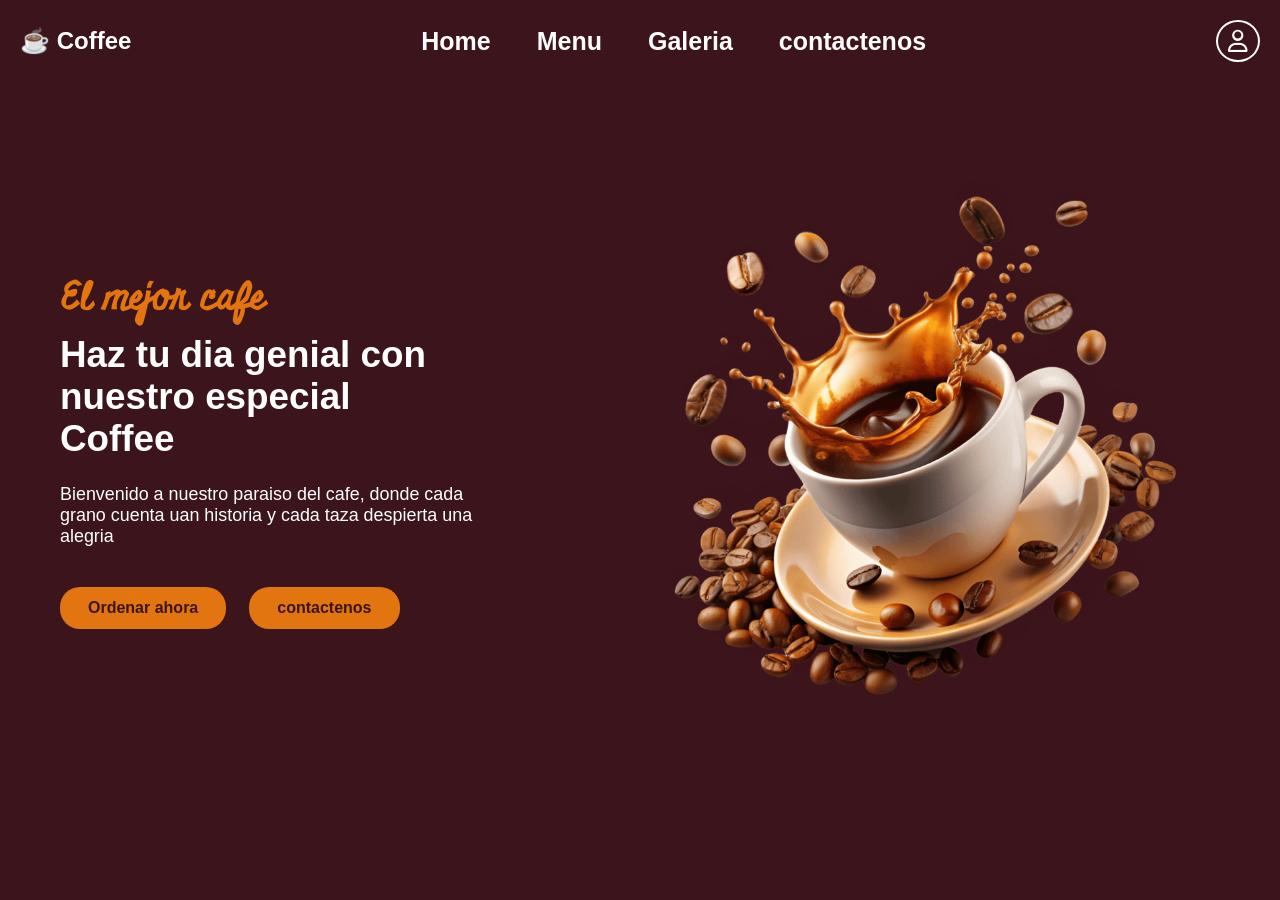
==== index.html @ 067e4aee "repositoriocafe" ====
<!DOCTYPE html>
<html lang="en">
<head>
    <meta charset="UTF-8">
    <meta name="viewport" content="width=device-width, initial-scale=1.0">
    <link rel="stylesheet" href="/css/index.css">
    <link rel="stylesheet" href="https://cdnjs.cloudflare.com/ajax/libs/font-awesome/6.5.0/css/all.min.css">
    <title>Coffee shop</title>
</head>
<body>
    <!-- aqui va el header -->
     <header>
        <nav class="navbar">
            <a href="#" class="nav-logo">
                <h2 class="nav text"> ☕ Coffee</h2>

            </a>
           
            <!-- check box invisible: controla el menu movil -->

            <input type="checkbox" id="menu-toggle" class="menu-toggle">

            <!-- menu de navegacion -->
            <ul class="nav-menu">
                <li class="nav-item">
                    <a href="./index.html" class="nav-link">Home</a>
                </li>
                <li class="nav-item">
                    <a href="./menu.html" class="nav-link">Menu</a>
                </li>
                <li class="nav-item">
                    <a href="./galeria.html" class="nav-link">Galeria</a>
                </li>
                <li class="nav-item">
                    <a href="./contactenos.html" class="nav-link">contactenos</a>
                </li>
            </ul>
            <!-- Acciones: icono usuario + boton hamburguesa -->
            <div class="nav-actions">
                <a href="./login.html" class="nav-login" title="Iniciar sesion">
                    <i class="fa-regular fa-user"></i>
                </a>
                <!-- label vinculado al checkbox: actua como boton hamburguesa -->
                 <label for="menu-toggle" class="hamburguer">
                    <span></span>
                    <span></span>
                    <span></span>

                 </label>
            </div>

        </nav>
     </header>

     <main>
        <section class="hero-section">
            <div class="section-content">

                <!-- columna izquierda: texto -->
                <div class="hero-details">
                    <h2 class="title">El mejor cafe</h2>
                    <h3 class="subtitle">
                        Haz tu dia genial con nuestro especial Coffee
                    </h3>
                    <p class="description">
                        Bienvenido a nuestro paraiso del cafe, donde cada grano cuenta uan historia y cada taza despierta una alegria
                    </p>
                    <div class="buttons">
                        <a href="#" class="button order-now">Ordenar ahora</a>
                        <a href="#" class="button contact-us">contactenos</a>
                    </div>
                </div>

                <!-- columna derecha: imagen -->
                <div class="hero-image-wrapper">
                    <img src="../img/coffee-hero-section.png" alt="hero" class="hero-image"> 

                </div>

            </div>

        </section>
     </main>
    
</body>
</html>
---- css/index.css ----
@import url('https://fonts.googleapis.com/css2?family=Miniver&family=Ribeye&family=Righteous&display=swap');

*{
    margin: 0;
    padding: 0;
    box-sizing: border-box;
    font-family: "Poppins", sans-serif;
}

button{ cursor: pointer; border: none; background: none; }
img   { width: 100%; }
ul    { list-style: none; }
a     { text-decoration: none;}

header{
    position: fixed;
    width: 100%;
    z-index: 5;
    background-color: #3b141c;
}
header .navbar{
    display: flex;
    padding: 20px;
    align-items: center;
    justify-content: space-between;
}

.navbar .nav-logo .nav-text{
    color: white;
}
.nav-logo{
    color: white;
}
.navbar .nav-menu{
    display: flex;
    gap: 10px;
    font-weight: bold;
    font-size: 25px;
}

.nav-text {
    font-family: "ribeye", cursive;
    padding-left: 50px;
    font-size: 35px;
}

.navbar  .nav-menu .nav-links{
    padding: 10px 18px;
    color: white;
    font-size: large;
    border-radius: 20px;
    transition: 0.3s ease;
}
.navbar .nav-menu .nav-links:hover{
    color: #3b141c;
    background-color: #e2750f;
}

.nav-action{
    display: flex;
    align-items: center;
    gap: 16px;
}

.nav-login{
    color: white;
    font-size: 1.4rem;
    padding: 8px 10px;
    border-radius: 50%;
    border: 2px solid white;
    display: flex;
    align-items: center;
    justify-content: center;
    transition: 0.3s ease;
}

.nav-login:hover{
    color: #3b141c;
    background-color: #e2750f;
    border-color: #e2750f;
}

.menu-toggle {
    display: none;
}

/* 2. Ocultar el label hamburguesa en desktop */
.hamburger {
    display: none;
    flex-direction: column;
    gap: 5px;
    cursor: pointer;
    padding: 5px;
}

.hamburger span {
    display: block;
    width: 25px;
    height: 3px;
    background-color: white;
    border-radius: 3px;
    transition: transform 0.3s ease, opacity 0.3s ease;
}

/* 3. Animacion X cuando el checkbox esta marcado */
.menu-toggle:checked ~ .nav-menu + .nav-actions .hamburger span:nth-child(1),
.menu-toggle:checked + .nav-menu + .nav-actions .hamburger span:nth-child(1) {
    transform: translateY(8px) rotate(45deg);
}

.menu-toggle:checked ~ .nav-menu + .nav-actions .hamburger span:nth-child(2),
.menu-toggle:checked + .nav-menu + .nav-actions .hamburger span:nth-child(2) {
    opacity: 0;
}

.menu-toggle:checked ~ .nav-menu + .nav-actions .hamburger span:nth-child(3),
.menu-toggle:checked + .nav-menu + .nav-actions .hamburger span:nth-child(3) {
    transform: translateY(-8px) rotate(-45deg);
}

.hero-section {
    background-color: #3b141c;
    min-height: 100vh;
}

.hero-section .section-content {
    display: flex;
    align-items: center;
    min-height: 100vh;
    color: white;
    justify-content: space-between;
    padding: 0 60px;
}

.hero-section .hero-details .title {
    color: #e2750f;
    font-size: 2.3rem;
    font-family: "Miniver", sans-serif;
}

.hero-section .hero-details .subtitle {
    margin-top: 8px;
    font-size: 2.3rem;
    max-width: 70%;
}

.hero-section .hero-details .description {
    font-size: 1.12rem;
    max-width: 70%;
    margin: 24px 0 40px;
}

.hero-section .hero-details .button {
    padding: 10px 26px;
    background-color: #e2750f;
    color: #3b141c;
    border-radius: 20px;
    border: 2px solid transparent;
    transition: 0.3s ease;
    font-weight: 600;
}

.hero-section .hero-details .buttons {
    display: flex;
    gap: 23px;
}

.hero-section .hero-details .button:hover {
    color: white;
}

.hero-section .hero-image-wrapper {
    max-width: 800px;
    margin-right: 30px;
}




.nav-link{
    padding: 10px 18px;
    color: #fffdfd;
    border-radius: 20px;
    transition: 0.3s ease;   /*anima todos los cambios*/
}
.nav-link:hover{
    color: #3b141c;
    background-color: #e2750f;

}

.hamburger{
    display: none;   /*oculto en desktop*/
}

@media (max-width: 768px) {

    .hamburger{
        display: flex; /*visible solo en mobile*/

    }
    .navbar .nav-menu{
        display: none;             /*menu horrizontal oculto*/
        flex-direction: column;
        width: 100%;
    }

    /*cuando el checkbox esta esta marcado, mostrar el menu*/
    #menu-toggle:checked + .nav-menu{
        display: flex;
    }

    .hero-section .section-content{
        flex-direction: column-reverse;
        text-align: center;
        padding: 100px 24px 60px; 
    
    }


}
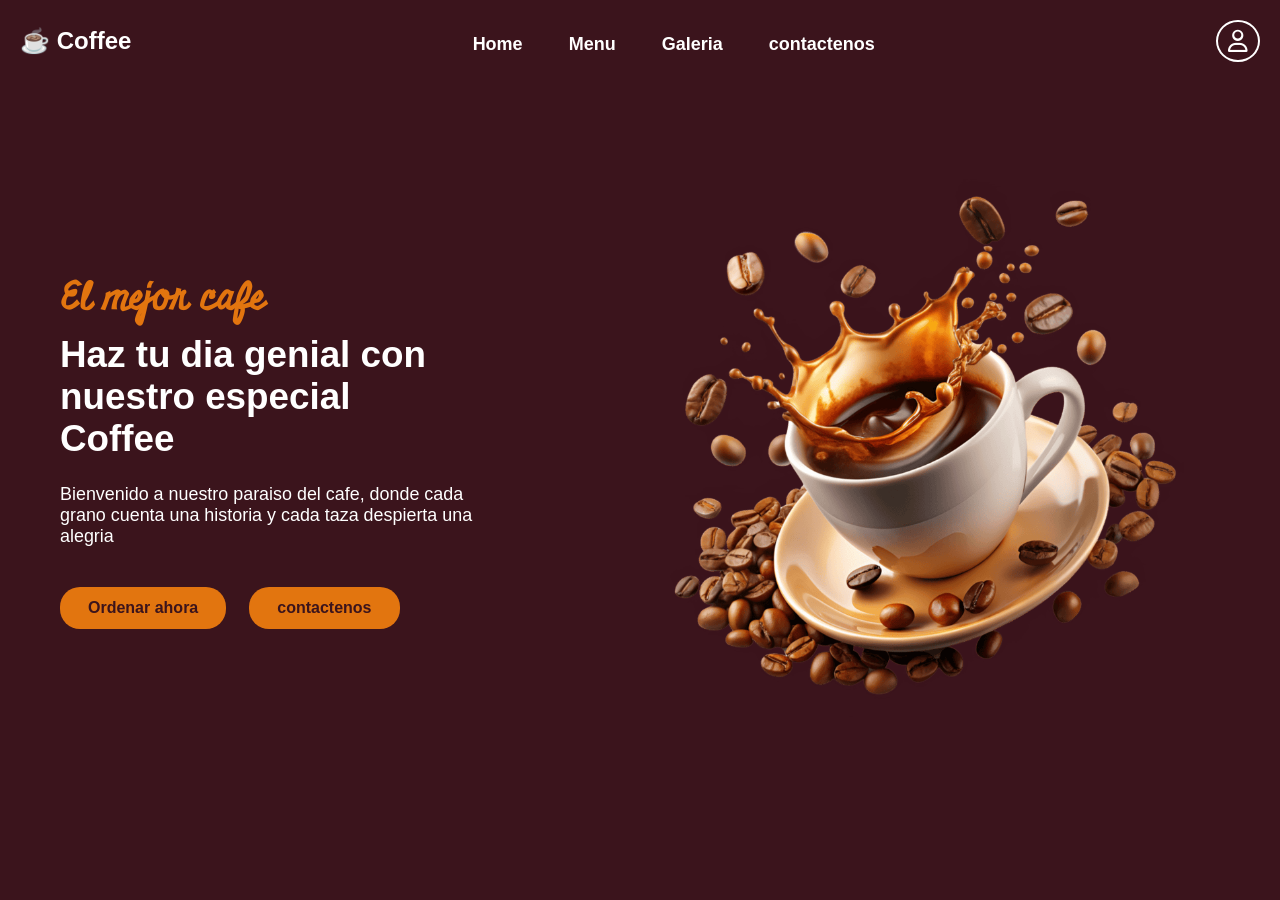
==== commit 86c6004c: "actualizacion code" ====
--- a/index.html
+++ b/index.html
@@ -3,7 +3,7 @@
 <head>
     <meta charset="UTF-8">
     <meta name="viewport" content="width=device-width, initial-scale=1.0">
-    <link rel="stylesheet" href="/css/index.css">
+    <link rel="stylesheet" href="css/index.css">
     <link rel="stylesheet" href="https://cdnjs.cloudflare.com/ajax/libs/font-awesome/6.5.0/css/all.min.css">
     <title>Coffee shop</title>
 </head>
@@ -63,7 +63,7 @@
                         Haz tu dia genial con nuestro especial Coffee
                     </h3>
                     <p class="description">
-                        Bienvenido a nuestro paraiso del cafe, donde cada grano cuenta uan historia y cada taza despierta una alegria
+                        Bienvenido a nuestro paraiso del cafe, donde cada grano cuenta una historia y cada taza despierta una alegria
                     </p>
                     <div class="buttons">
                         <a href="#" class="button order-now">Ordenar ahora</a>
@@ -73,7 +73,7 @@
 
                 <!-- columna derecha: imagen -->
                 <div class="hero-image-wrapper">
-                    <img src="../img/coffee-hero-section.png" alt="hero" class="hero-image"> 
+                    <img src="img/coffee-hero-section.png" alt="hero" class="hero-image"> 
 
                 </div>
 
--- a/css/index.css
+++ b/css/index.css
@@ -44,19 +44,19 @@
     font-size: 35px;
 }
 
-.navbar  .nav-menu .nav-links{
+.navbar  .nav-menu .nav-link{
     padding: 10px 18px;
     color: white;
     font-size: large;
     border-radius: 20px;
     transition: 0.3s ease;
 }
-.navbar .nav-menu .nav-links:hover{
+.navbar .nav-menu .nav-link:hover{
     color: #3b141c;
     background-color: #e2750f;
 }
 
-.nav-action{
+.nav-actions{
     display: flex;
     align-items: center;
     gap: 16px;
@@ -85,7 +85,7 @@
 }
 
 /* 2. Ocultar el label hamburguesa en desktop */
-.hamburger {
+.hamburguer {
     display: none;
     flex-direction: column;
     gap: 5px;
@@ -93,7 +93,7 @@
     padding: 5px;
 }
 
-.hamburger span {
+.hamburguer span {
     display: block;
     width: 25px;
     height: 3px;
@@ -189,13 +189,13 @@
 
 }
 
-.hamburger{
+.hamburguer{
     display: none;   /*oculto en desktop*/
 }
 
 @media (max-width: 768px) {
 
-    .hamburger{
+    .hamburguer{
         display: flex; /*visible solo en mobile*/
 
     }
@@ -217,5 +217,91 @@
     
     }
 
-
+@media (max-width: 480px) {
+
+    .hero-section .hero-details .title { font-size: 1.7rem; }
+    .hero-section .hero-details .subtitle { font-size: 1.3rem; }
+    .hero-section .hero-details .description { 
+        font-size: 0.95rem; 
+        margin: 18px 0 30px; 
+    }
+    .hero-section .hero-details .button { 
+        padding: 10px 20px; 
+        font-size: 0.95rem; 
+        width: 100%; 
+        text-align: center; 
+    }
+    .hero-section .hero-details .buttons { 
+        flex-direction: column; 
+        gap: 14px; 
+        width: 100%; 
+    }
+    .hero-section .hero-image-wrapper { max-width: 220px; }
+}
+
+/* --- Media Query: Tabletas (1024px) --- */
+@media (max-width: 1024px) {
+    .hero-section .section-content { padding: 100px 40px 60px; gap: 30px; }
+    .hero-section .hero-details .subtitle { font-size: 1.9rem; max-width: 90%; }
+    .hero-section .hero-details .description { max-width: 90%; }
+    .hero-section .hero-image-wrapper { max-width: 380px; margin-right: 0; }
+}
+
+/* --- Media Query: Celulares (768px) --- */
+@media (max-width: 768px) {
+    header .navbar {
+        padding: 14px 20px;
+        position: relative;
+        flex-wrap: wrap; 
+    }
+
+    .hamburger { display: flex; }
+
+    .navbar .nav-menu {
+        display: none;
+        flex-direction: column;
+        width: 100%;
+        background-color: #3b141c;
+        padding: 10px 0;
+        order: 3; 
+    }
+
+    /* Abrir menú cuando el checkbox está marcado */
+    .menu-toggle:checked + .nav-menu {
+        display: flex;
+    }
+
+    .navbar .nav-menu .nav-link {
+        border-radius: 0;
+        padding: 14px 24px;
+        font-size: 1rem;
+        width: 100%;
+        display: block;
+    }
+
+    /* Hero Section para Móvil */
+    .hero-section .section-content {
+        flex-direction: column-reverse;
+        justify-content: center;
+        padding: 100px 24px 60px;
+        text-align: center;
+        gap: 30px;
+    }
+
+    .hero-section .hero-details .title { font-size: 2rem; }
+    .hero-section .hero-details .subtitle { font-size: 1.6rem; max-width: 100%; }
+    .hero-section .hero-details .description { font-size: 1rem; max-width: 100%; }
+    .hero-section .hero-details .buttons { justify-content: center; flex-wrap: wrap; }
+    .hero-section .hero-image-wrapper { max-width: 280px; margin-right: 0; }
+}
+
+/* --- Media Query: Celulares pequeños (480px) --- */
+@media (max-width: 480px) {
+    .hero-section .hero-details .title { font-size: 1.7rem; }
+    .hero-section .hero-details .subtitle { font-size: 1.3rem; }
+    .hero-section .hero-details .description { font-size: 0.95rem; margin: 18px 0 30px; }
+    .hero-section .hero-details .button { padding: 10px 20px; font-size: 0.95rem; width: 100%; text-align: center; }
+    .hero-section .hero-details .buttons { flex-direction: column; gap: 14px; width: 100%; }
+    .hero-section .hero-image-wrapper { max-width: 220px; }
+}
 }
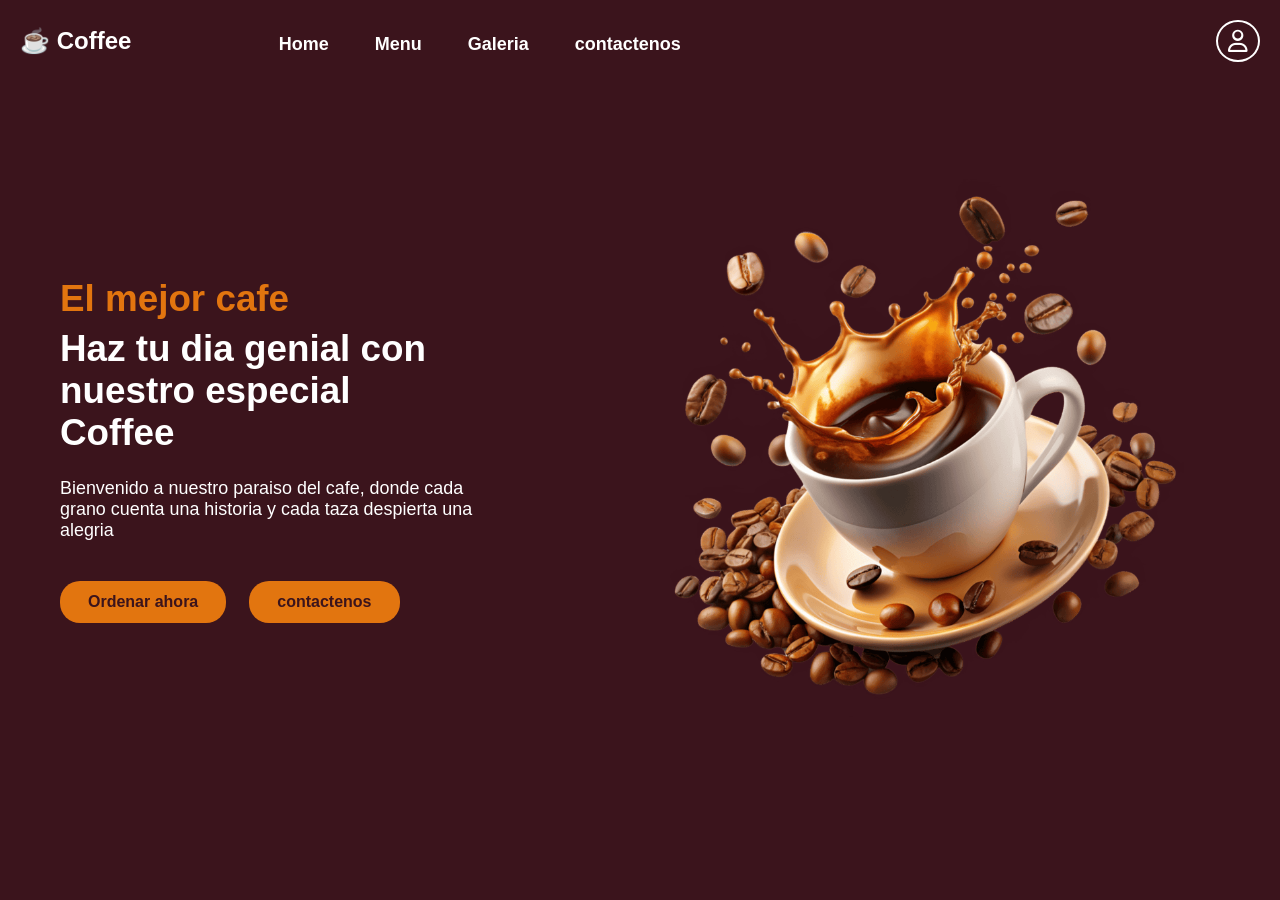
==== commit 88295b80: "codigo actualizado" ====
--- a/index.html
+++ b/index.html
@@ -34,24 +34,23 @@
                 <li class="nav-item">
                     <a href="./contactenos.html" class="nav-link">contactenos</a>
                 </li>
-            </ul>
-            <!-- Acciones: icono usuario + boton hamburguesa -->
-            <div class="nav-actions">
-                <a href="./login.html" class="nav-login" title="Iniciar sesion">
-                    <i class="fa-regular fa-user"></i>
-                </a>
-                <!-- label vinculado al checkbox: actua como boton hamburguesa -->
-                 <label for="menu-toggle" class="hamburguer">
+            </ul>   
                     <span></span>
                     <span></span>
                     <span></span>
 
                  </label>
             </div>
-
+        <!-- Acciones: icono usuario + boton hamburguesa -->
+            <div class="nav-actions">
+                <a href="./login.html" class="nav-login" title="Iniciar sesion">
+                    <i class="fa-regular fa-user"></i>
+                </a>
+                <!-- label vinculado al checkbox: actua como boton hamburguesa -->
+                 <label for="menu-toggle" class="hamburguer"> </label>
         </nav>
      </header>
-
+                
      <main>
         <section class="hero-section">
             <div class="section-content">
@@ -66,8 +65,8 @@
                         Bienvenido a nuestro paraiso del cafe, donde cada grano cuenta una historia y cada taza despierta una alegria
                     </p>
                     <div class="buttons">
-                        <a href="#" class="button order-now">Ordenar ahora</a>
-                        <a href="#" class="button contact-us">contactenos</a>
+                        <a href="/menu.html" class="button order-now">Ordenar ahora</a>
+                        <a href="/contactenos.html" class="button contact-us">contactenos</a>
                     </div>
                 </div>
 
--- a/css/index.css
+++ b/css/index.css
@@ -39,7 +39,7 @@
 }
 
 .nav-text {
-    font-family: "ribeye", cursive;
+    font-family: "Poppins", sans-serif;
     padding-left: 50px;
     font-size: 35px;
 }
@@ -86,6 +86,7 @@
 
 /* 2. Ocultar el label hamburguesa en desktop */
 .hamburguer {
+
     display: none;
     flex-direction: column;
     gap: 5px;
@@ -135,7 +136,7 @@
 .hero-section .hero-details .title {
     color: #e2750f;
     font-size: 2.3rem;
-    font-family: "Miniver", sans-serif;
+    font-family: "Poppins", sans-serif;
 }
 
 .hero-section .hero-details .subtitle {
@@ -255,7 +256,7 @@
         flex-wrap: wrap; 
     }
 
-    .hamburger { display: flex; }
+    .hamburguer { display: flex; }
 
     .navbar .nav-menu {
         display: none;
@@ -304,4 +305,4 @@
     .hero-section .hero-details .buttons { flex-direction: column; gap: 14px; width: 100%; }
     .hero-section .hero-image-wrapper { max-width: 220px; }
 }
-}+}
